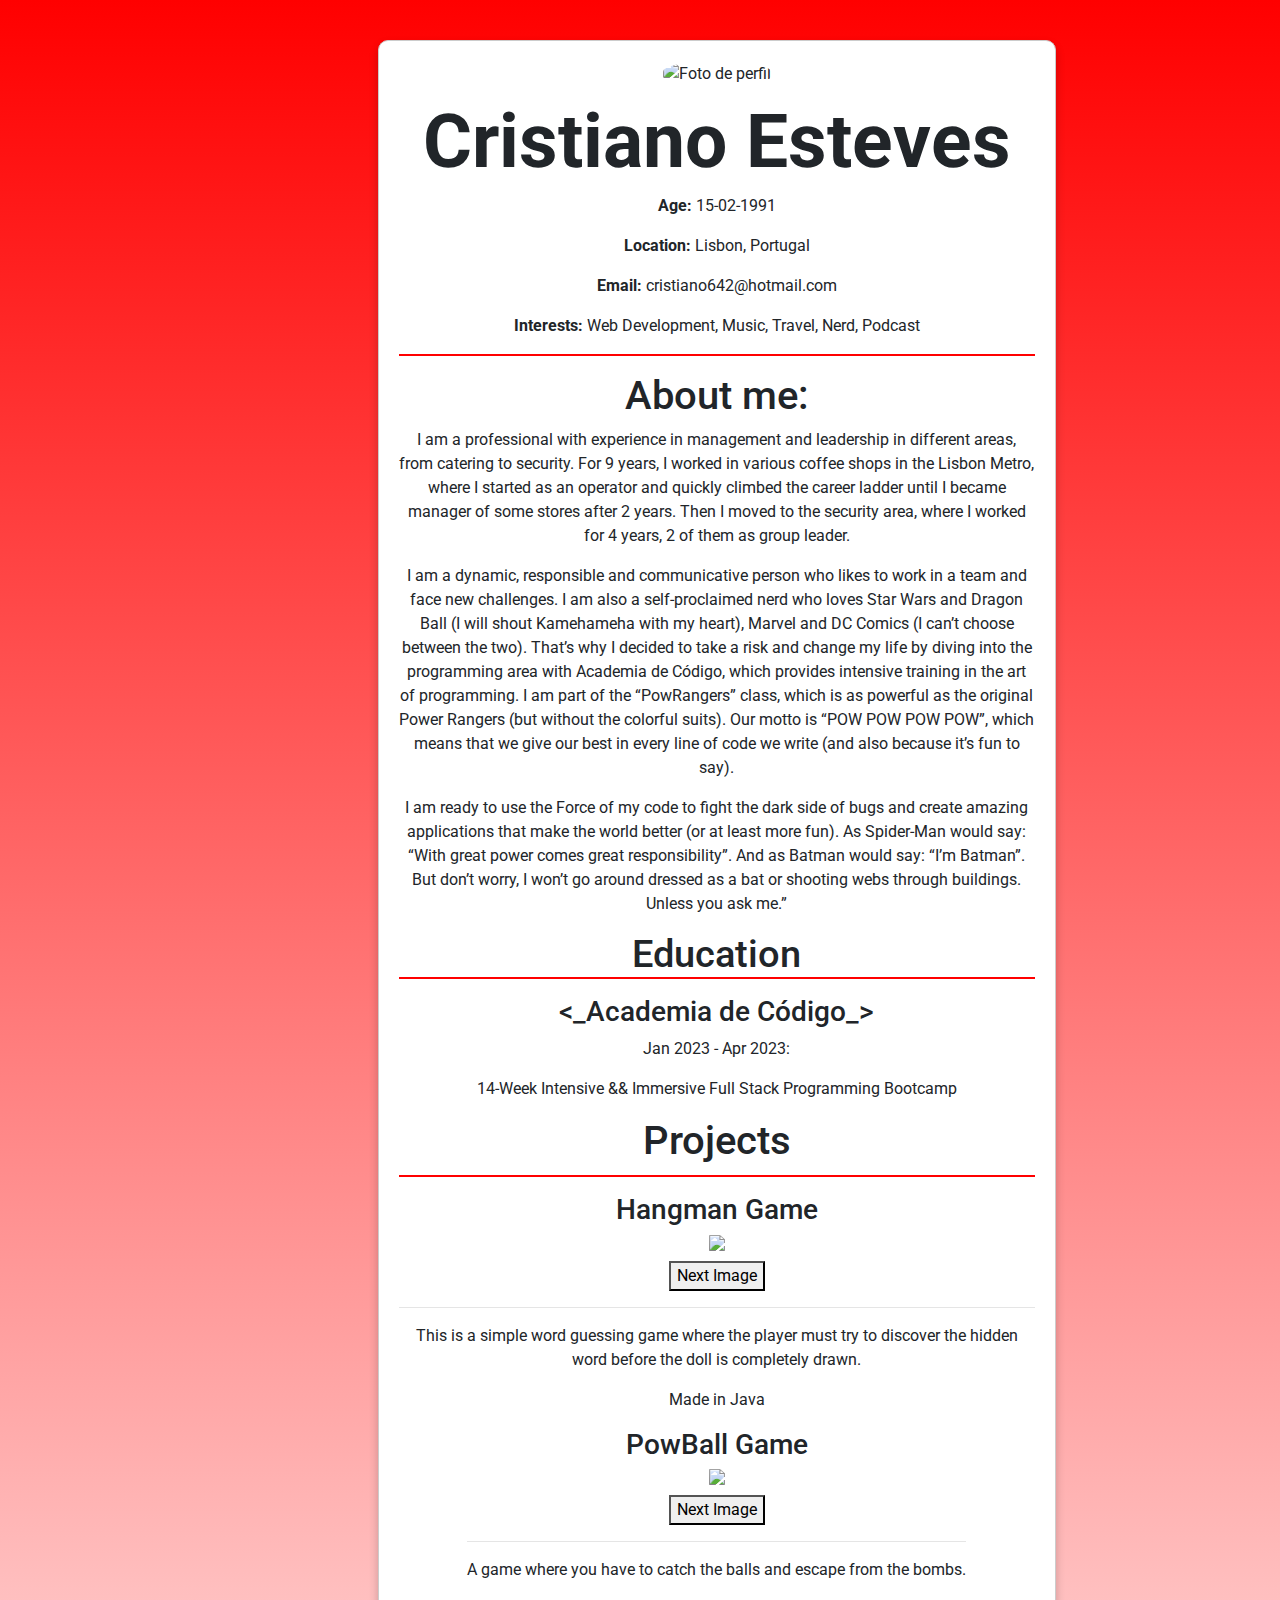
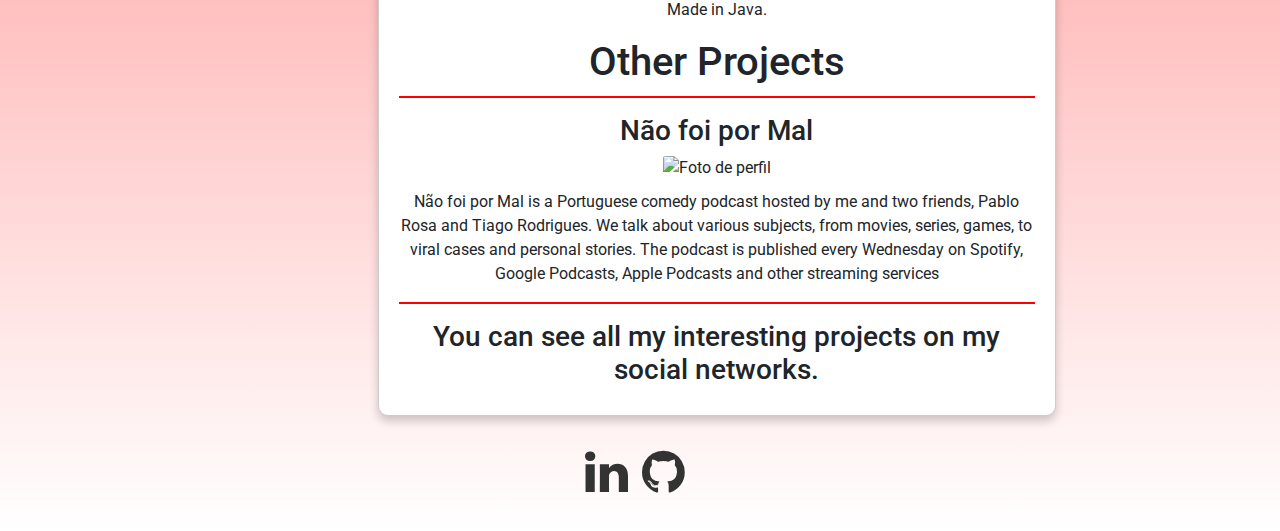
==== Profile/index.html @ 27ace318 "Update index.html" ====
<!DOCTYPE html>
<html lang="en">

<head>
    <meta charset="UTF-8">
    <meta http-equiv="X-UA-Compatible" content="IE=edge">
    <meta name="viewport" content="width=device-width, initial-scale=1.0">
    <title>Cristiano Esteves Profile Page</title>
    <link rel="apple-touch-icon" sizes="180x180" href="/resource/peky32x32.png">
    <link rel="icon" type="image/png" sizes="32x32" href="/resource/peky32x32.png">
    <link rel="icon" type="image/png" sizes="16x16" href="/resource/peky32x32.png">
    <link rel="manifest" href="/site.webmanifest">
    <link rel="stylesheet" href="https://stackpath.bootstrapcdn.com/bootstrap/4.5.2/css/bootstrap.min.css">
    <link rel="stylesheet" href="https://cdnjs.cloudflare.com/ajax/libs/font-awesome/4.7.0/css/font-awesome.min.css">
    <link rel="stylesheet" href="style.css">
    <link rel="preconnect" href="https://fonts.googleapis.com">
    <link rel="preconnect" href="https://fonts.gstatic.com" crossorigin>
    <link href="https://fonts.googleapis.com/css2?family=Roboto:wght@400;700&display=swap" rel="stylesheet">
    <style src="/coolThings.js"></style>
</head>

<body>
    <div class="container">
        <div class="row">
            <div class="col-md-6 offset-md-3">
                <div class="profile-card">
                    <img src="/resource/crisPhoto.jpg" alt="Foto de perfil" class="profile-image">
                    <h1 class="profile-name">Cristiano Esteves</h1>
                    <p class="profile-info"><strong>Age:</strong> 15-02-1991</p>
                    <p class="profile-info"><strong>Location:</strong> Lisbon, Portugal</p>
                    <p class="profile-info"><strong>Email:</strong> cristiano642@hotmail.com</p>
                    <p class="profile-info"><strong>Interests:</strong> Web Development, Music, Travel, Nerd, Podcast
                    </p>
                    <p class="profile-bio">
                    <h1>About me:</h1>
                    <p>I am a professional with experience in management and leadership in different areas, from
                        catering to security. For 9 years, I worked in various coffee shops in the Lisbon Metro, where I
                        started as an operator and quickly climbed the career ladder until I became manager of some
                        stores after 2 years. Then I moved to the security area, where I worked for 4 years, 2 of them
                        as group leader.</p>
                    <p>I am a dynamic, responsible and communicative person who likes to work in a team and face new
                        challenges. I am also a self-proclaimed nerd who loves Star Wars and Dragon Ball (I will shout
                        Kamehameha with my heart), Marvel and DC Comics (I can’t choose between the two). That’s why I
                        decided to take a risk and change my life by diving into the programming area with Academia de
                        Código, which provides intensive training in the art of programming. I am part of the
                        “PowRangers” class, which is as powerful as the original Power Rangers (but without the colorful
                        suits). Our motto is “POW POW POW POW”, which means that we give our best in every line of code
                        we write (and also because it’s fun to say).</p>
                    <p>I am ready to use the Force of my code to fight the dark side of bugs and create amazing
                        applications that make the world better (or at least more fun). As Spider-Man would say: “With
                        great power comes great responsibility”. And as Batman would say: “I’m Batman”. But don’t worry,
                        I won’t go around dressed as a bat or shooting webs through buildings. Unless you ask me.”</p>
                    <h4 class="profile-education">Education</h4>
                    <p class="profile-education-list">
                    <h3>
                        <_​Academia de Código_>
                    </h3>
                    <p>Jan 2023 - Apr 2023:</p>
                    <p>14-Week Intensive && Immersive Full Stack Programming Bootcamp</p>    
                    <h1>Projects</h1>
                        
                    <p class="profile-bio"></p>
                    <div id="project">
                        <h3>Hangman Game</h3>
                        <img id="hangman-image" src="/resource/hangman.png">
                        <button id="hangman-button">Next Image</button>
                        <div id="project-description">
                          <hr></hr>
                          <p>This is a simple word guessing game where the player must try to discover the hidden word before the doll is completely drawn.</p>
                          <p>Made in Java</p>
                        </div>
                      </div>
                      
                      <div id="powball-project">
                        <h3>PowBall Game</h3>
                        <img id="powball-image" src="/resource/Powball.png">
                        <button id="powball-button">Next Image</button>
                        <div id="project-description">
                            <hr></hr>
                          <p>A game where you have to catch the balls and escape from the bombs.</p>
                          <p>Made in Java.</p>
                        </div>
                      </div>
                    <h1>Other Projects</h1>
                    <p class="profile-bio"></p>
                    <h3>Não foi por Mal</h3>
                    <img src="/resource/nfpmPhoto.jpg" alt="Foto de perfil" class="projects-image">
                    <div id="project-description">
                    <p>Não foi por Mal is a Portuguese comedy podcast hosted by me and two friends, Pablo Rosa and Tiago
                        Rodrigues. We talk about various subjects, from movies, series, games, to viral cases and
                        personal stories. The podcast is published every Wednesday on Spotify, Google Podcasts, Apple
                        Podcasts and other streaming services</p>
                    </div>
                    <p class="profile-bio"></p>
                    <h3 class="profile-social-info">You can see all my interesting projects on my social networks.</h3>
                </div>
                <div class="profile-social">
                    <a href="https://www.linkedin.com/in/cristianoe-dev/" title="LinkedIn"><i
                            class="fa fa-linkedin"></i></a>
                    <a href="https://github.com/Cristiano642" title="GitHub"><i class="fa fa-github"></i></a>
                </div>
            </div>
        </div>
    </div>
    </div>
    <script src="/coolThings.js"></script>
</body>

</html>
---- Profile/style.css ----
body {
  background-image: linear-gradient(red,white);
  text-align: center;
  font-family: 'Roboto', sans-serif;
  margin: 0;
  padding: 0;
}
.container {
  display: flex;
  justify-content: center; 
  align-items: center; 
}

.profile-card {
  margin: 20px;
  padding: 20px;
  border: 1px solid #ccc;
  border-radius: 10px;
  box-shadow: 0 5px 10px rgba(0,0,0,0.2); 
  background-color: white; 
  width: 120%;
}

.profile-image {
  width: 300px;
  height: 300px;
  border-radius: 40%;
  object-fit: cover;
}
.projects-image {
  max-width: 100%;
  max-height: 300px;
  border-radius: 5%;
  object-fit: cover;
  margin-bottom: 10px;
}
.projects-image {
  max-width: 100%;
  max-height: 300px;
  border-radius: 5%;
  object-fit: cover;
  margin-bottom: 10px;
}

.profile-bio,
.profile-education {
  font-size: 38px;
  margin-top: 10px;
  border-bottom: 2px solid red; 
}
.profile-name {
  font-size: 75px;
  font-weight: bold;
  margin-top: 10px;
}

.profile-bio {
  font-size: 18px;
  margin-top: 10px;
}

.profile-social {
  margin-top: 10px;
  align-items: center;
}

.profile-social a {
  color: #333;
  margin-right: 10px;
  font-size: 50px;
}

.profile-social a:hover {
  color: #007bff;
}

.container {
  max-width: 1200px;
  margin: 0 auto;
  padding: 20px;
}

.img-container {
  max-width: 100%;
}

.img-container img {
  max-width: 100%;
  height: auto;
}

.text-container {
  max-width: 100%;
}
#project {
  display: flex;
  flex-direction: column;
  align-items: center;
}
#project {
  display: flex;
  flex-direction: column;
  align-items: center;
}

#hangman-image {
  max-width: 100%;
  height: auto;
  border-radius: 5%;
  object-fit: cover;
  margin-bottom: 10px;
}

#powball-project {
  display: flex;
  flex-direction: column;
  align-items: center;
}

#powball-image {
  max-width: 100%;
  height: auto;
  border-radius: 5%;
  object-fit: cover;
  margin-bottom: 10px;
}

#powball-project #project-description {
  text-align: center;
}
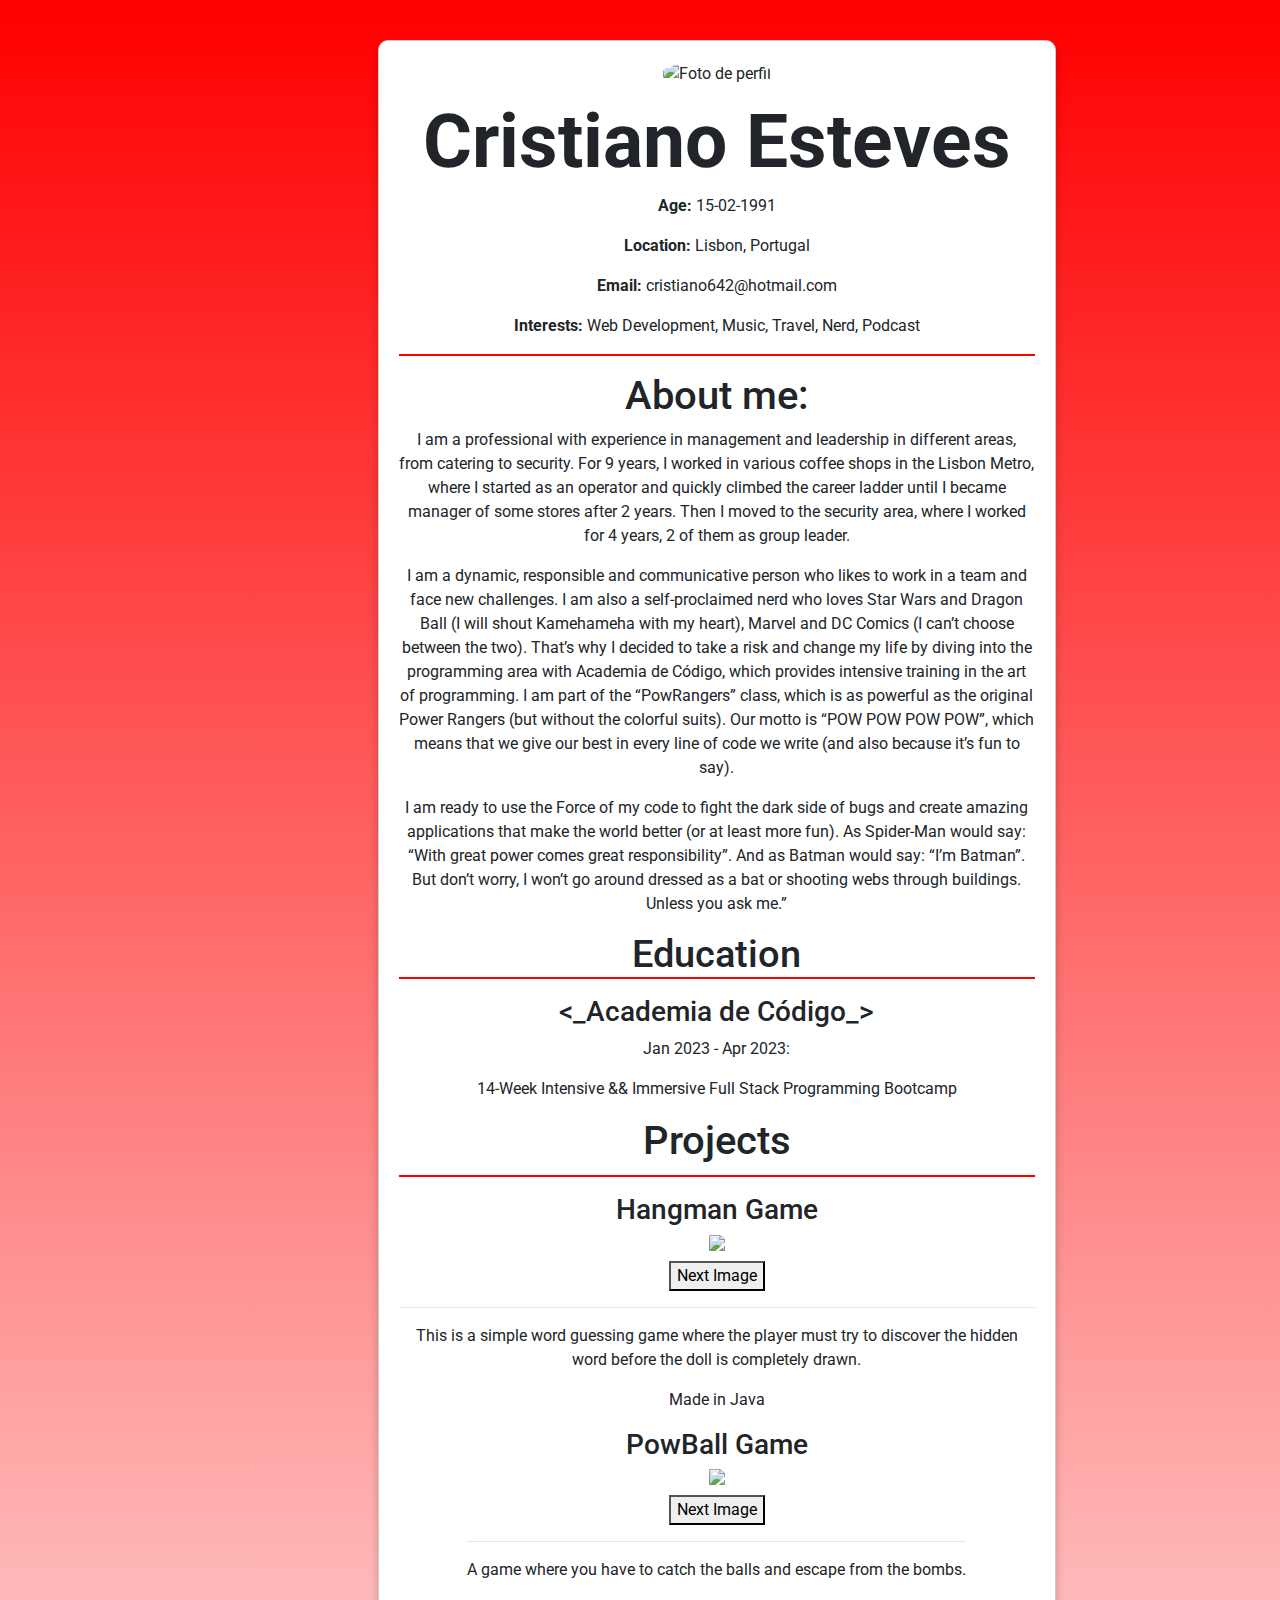
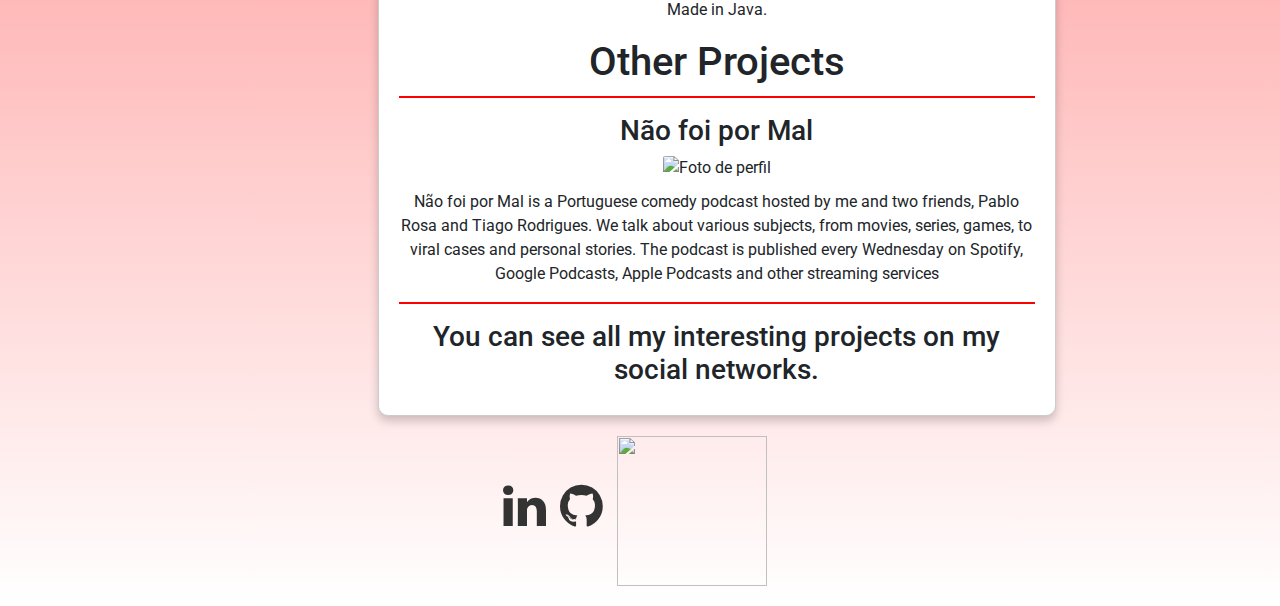
==== commit a1c03770: "Update index.html" ====
--- a/Profile/index.html
+++ b/Profile/index.html
@@ -95,9 +95,9 @@
                     <h3 class="profile-social-info">You can see all my interesting projects on my social networks.</h3>
                 </div>
                 <div class="profile-social">
-                    <a href="https://www.linkedin.com/in/cristianoe-dev/" title="LinkedIn"><i
-                            class="fa fa-linkedin"></i></a>
+                    <a href="https://www.linkedin.com/in/cristianoe-dev/" title="LinkedIn"><i class="fa fa-linkedin"></i></a>       
                     <a href="https://github.com/Cristiano642" title="GitHub"><i class="fa fa-github"></i></a>
+                    <a href="/resource/peky.png"><img src="/resource/peky-rem.png" alt="" width="150" height="150"></a>
                 </div>
             </div>
         </div>
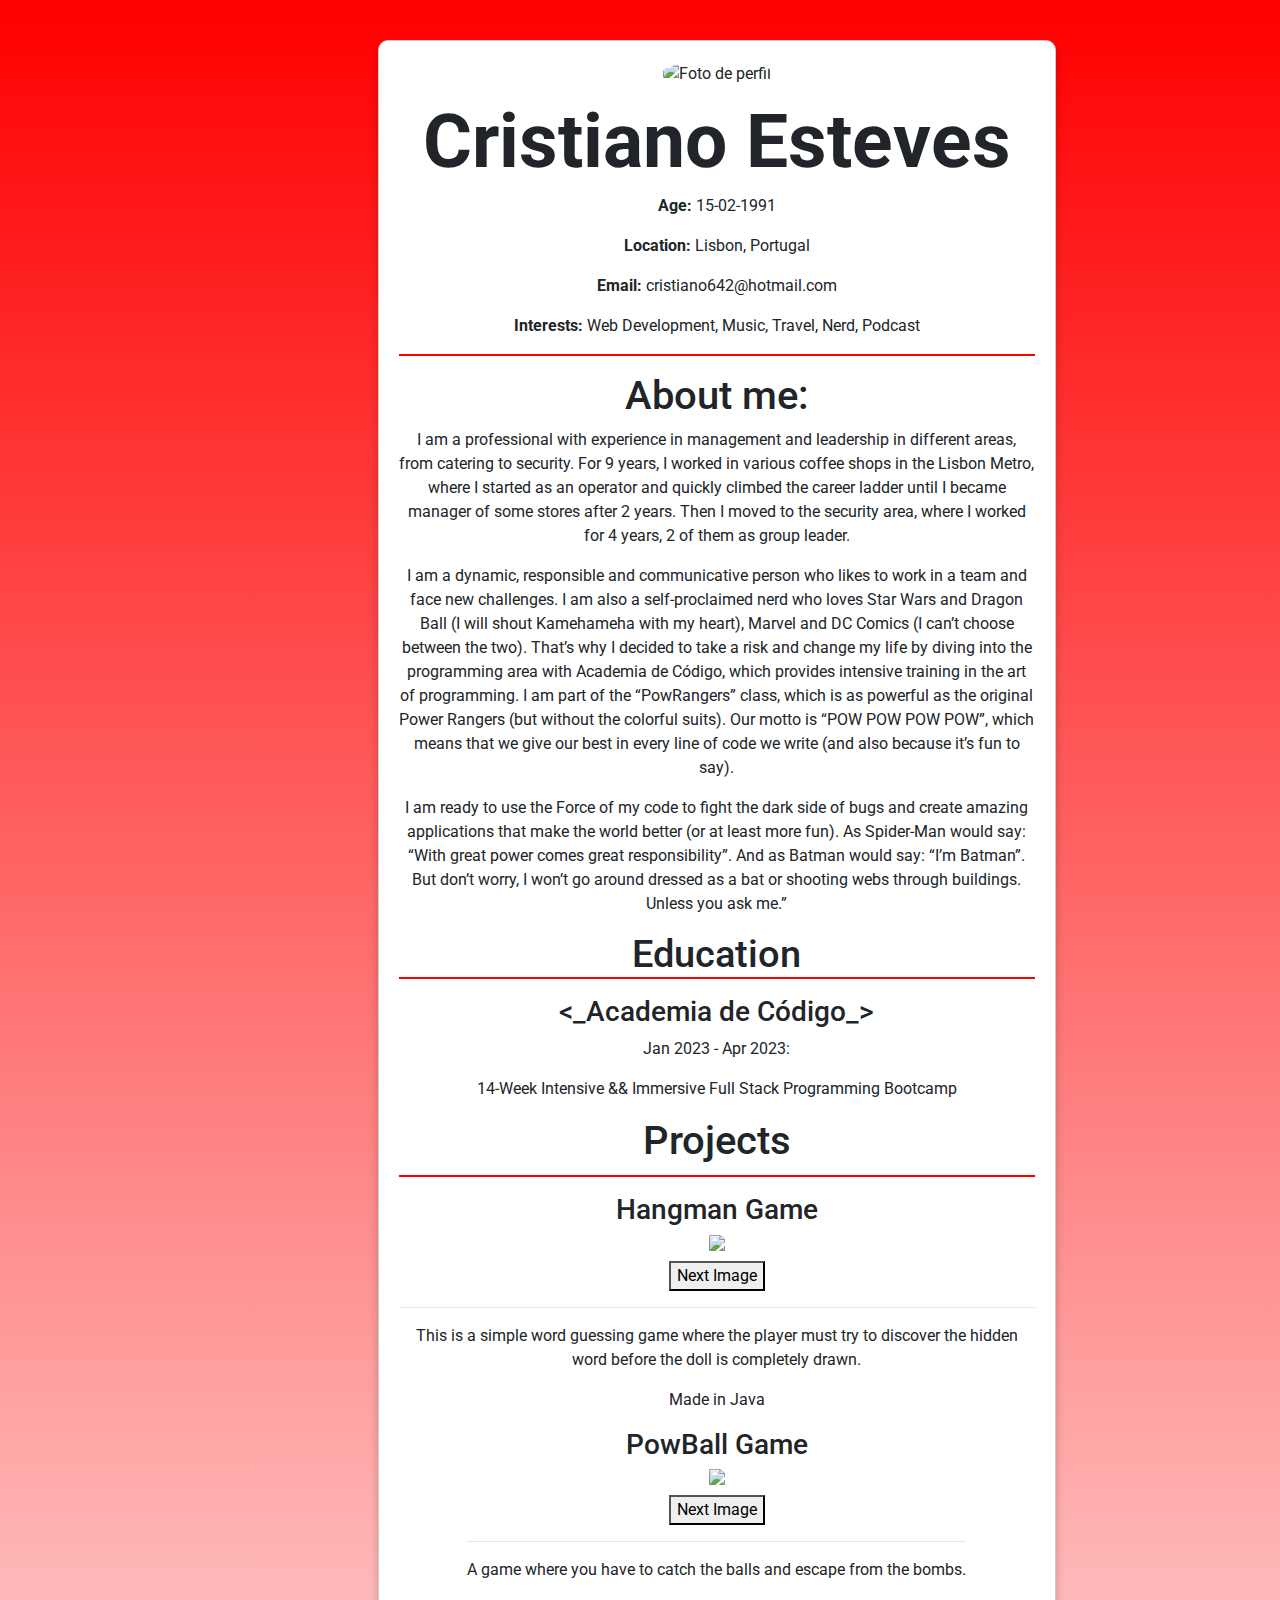
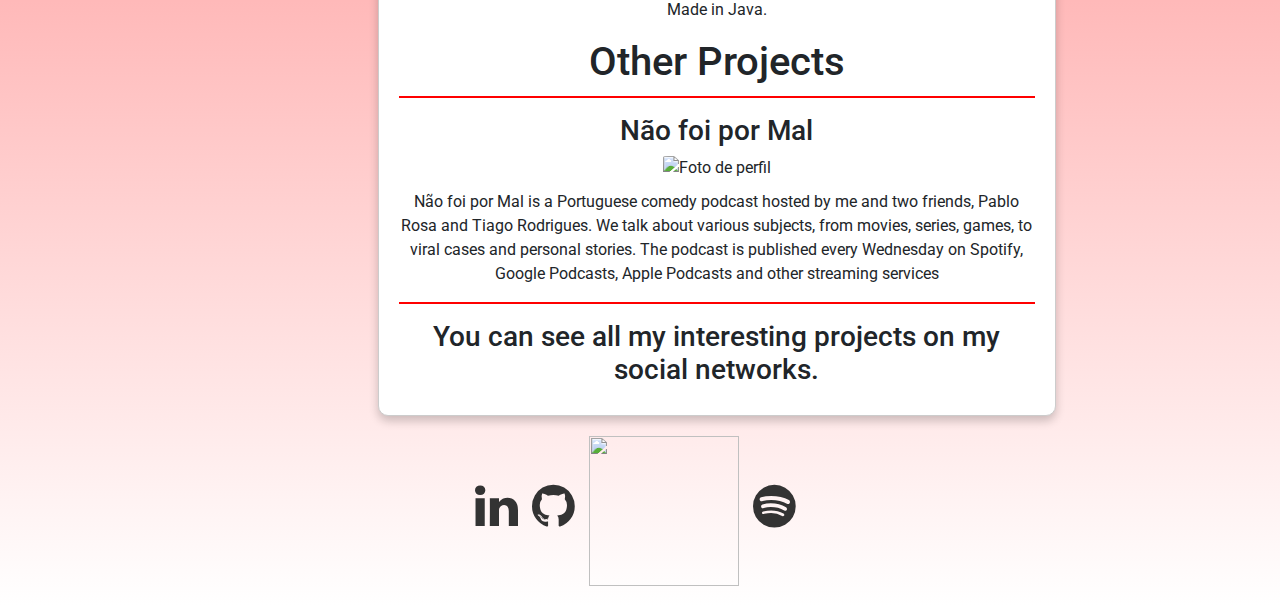
==== commit 2574e957: "Update index.html" ====
--- a/Profile/index.html
+++ b/Profile/index.html
@@ -16,7 +16,6 @@
     <link rel="preconnect" href="https://fonts.googleapis.com">
     <link rel="preconnect" href="https://fonts.gstatic.com" crossorigin>
     <link href="https://fonts.googleapis.com/css2?family=Roboto:wght@400;700&display=swap" rel="stylesheet">
-    <style src="/coolThings.js"></style>
 </head>
 
 <body>
@@ -98,6 +97,7 @@
                     <a href="https://www.linkedin.com/in/cristianoe-dev/" title="LinkedIn"><i class="fa fa-linkedin"></i></a>       
                     <a href="https://github.com/Cristiano642" title="GitHub"><i class="fa fa-github"></i></a>
                     <a href="/resource/peky.png"><img src="/resource/peky-rem.png" alt="" width="150" height="150"></a>
+                    <a href="https://open.spotify.com/show/4ibRw3unUvCYvK0RNx3aZR" title="Spotify"><i class="fa fa-spotify"></i></a>
                 </div>
             </div>
         </div>
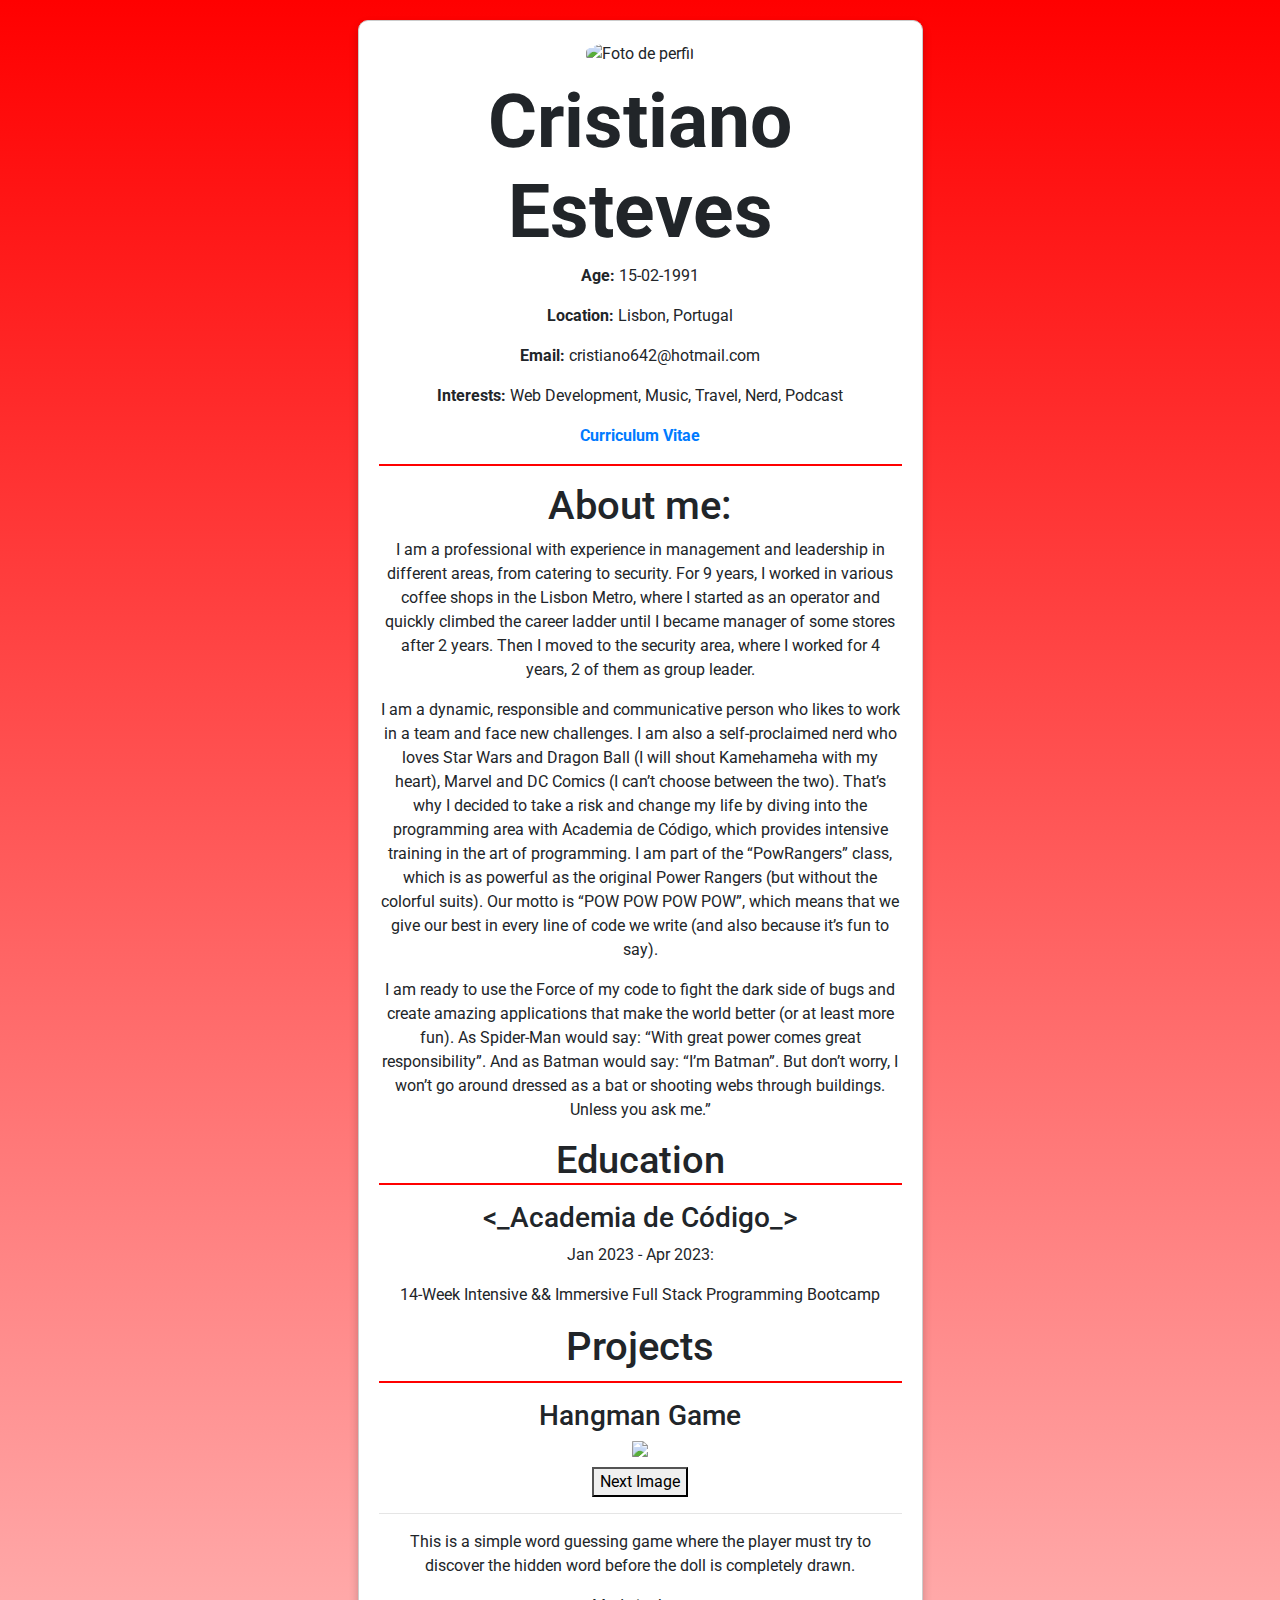
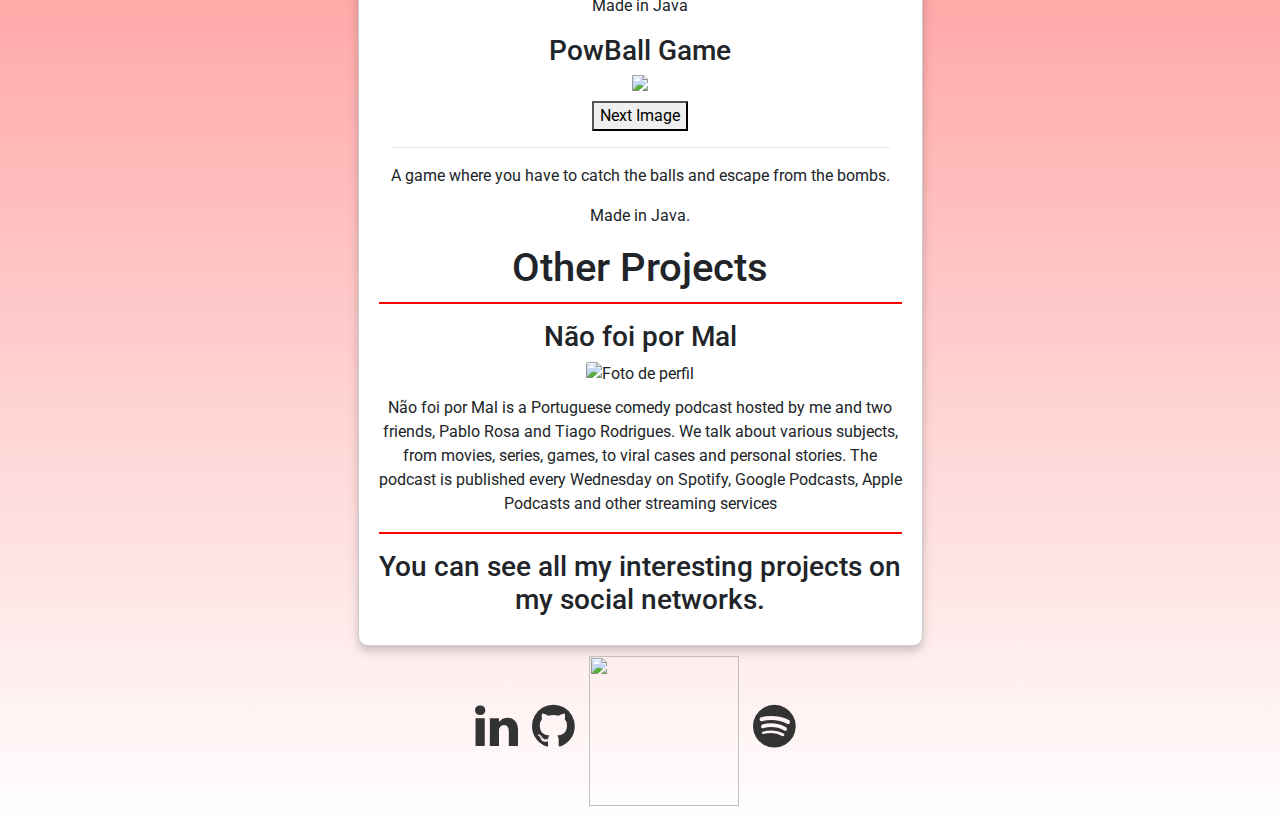
==== commit 4aa7dc9a: "Update index.html" ====
--- a/Profile/index.html
+++ b/Profile/index.html
@@ -29,6 +29,9 @@
                     <p class="profile-info"><strong>Location:</strong> Lisbon, Portugal</p>
                     <p class="profile-info"><strong>Email:</strong> cristiano642@hotmail.com</p>
                     <p class="profile-info"><strong>Interests:</strong> Web Development, Music, Travel, Nerd, Podcast
+                        <a href="/resource/CristianoEsteves.pdf">
+                            <p class="profile-info"><strong>Curriculum Vitae</strong>
+                        </a>
                     </p>
                     <p class="profile-bio">
                     <h1>About me:</h1>
--- a/Profile/style.css
+++ b/Profile/style.css
@@ -12,13 +12,12 @@
 }
 
 .profile-card {
-  margin: 20px;
   padding: 20px;
   border: 1px solid #ccc;
   border-radius: 10px;
   box-shadow: 0 5px 10px rgba(0,0,0,0.2); 
   background-color: white; 
-  width: 120%;
+  width: 100%;
 }
 
 .profile-image {
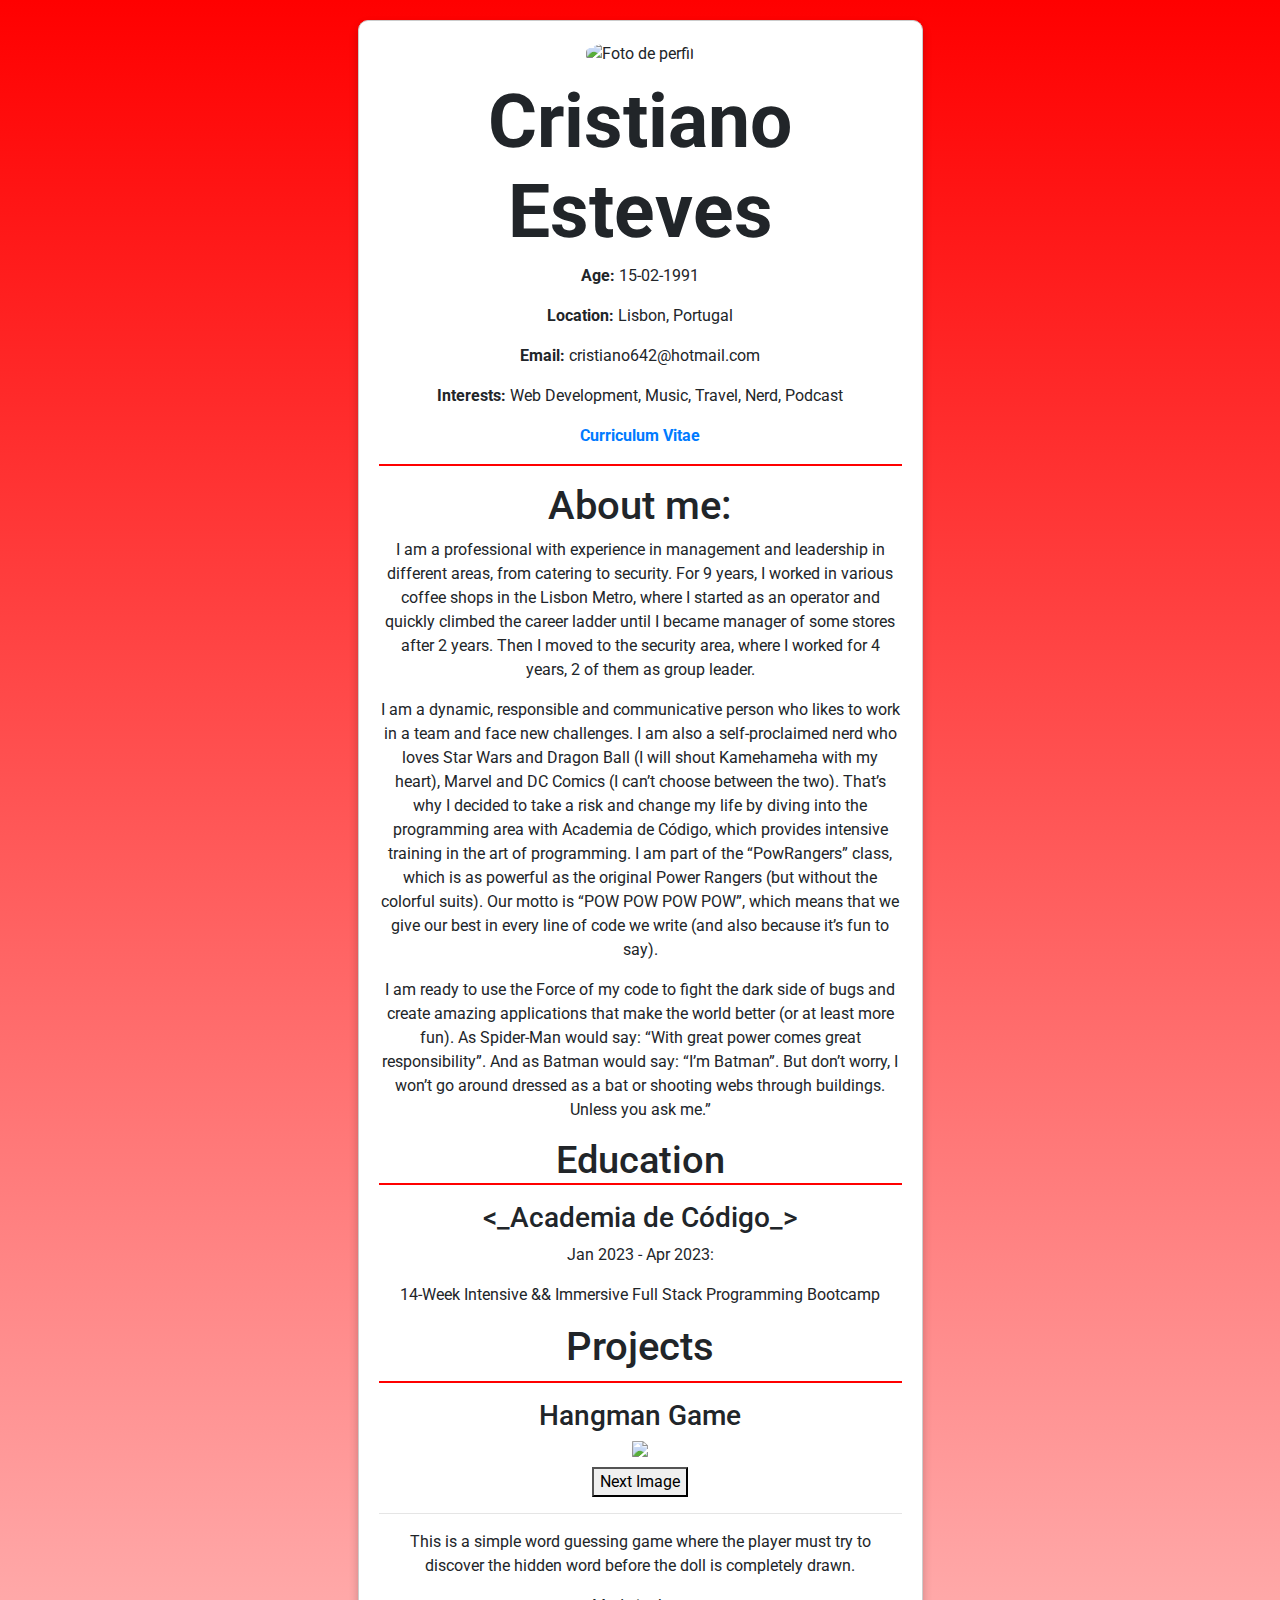
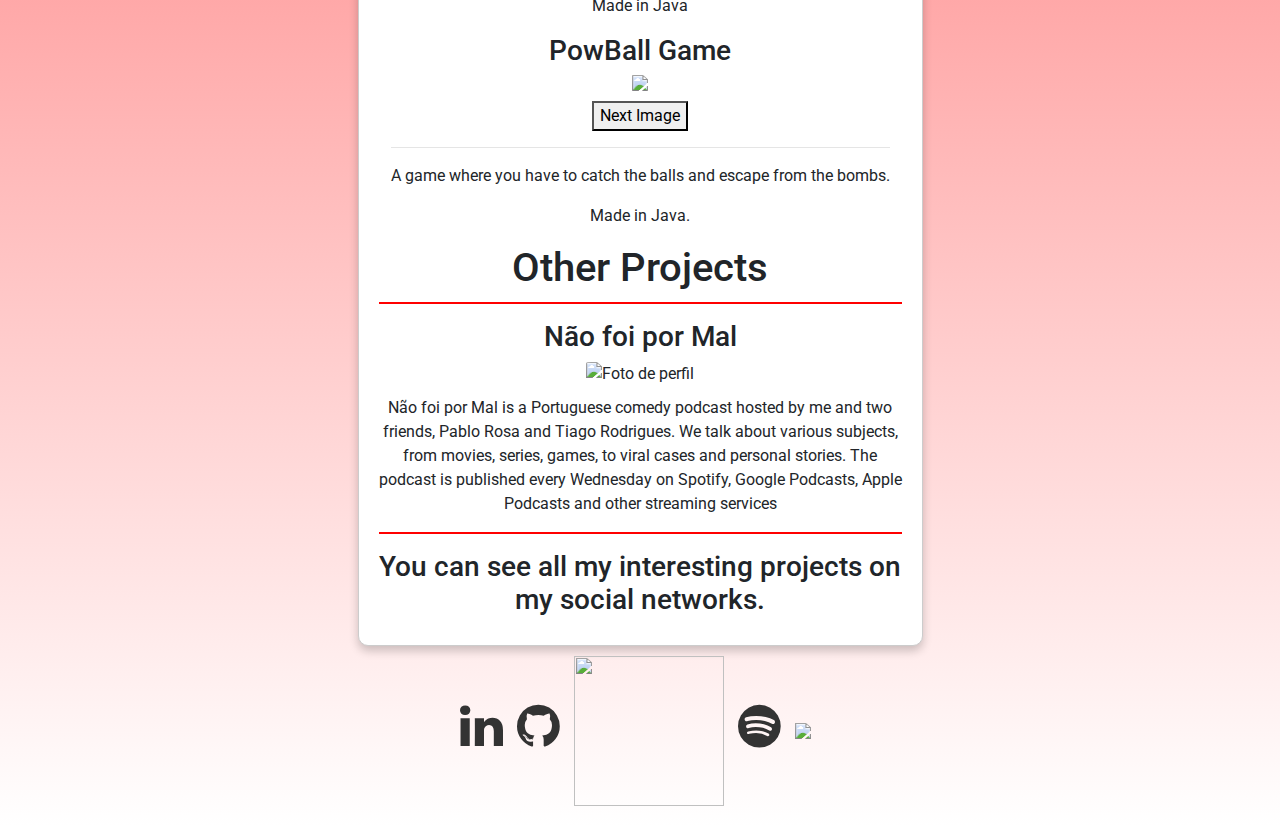
==== commit 08135d1a: "Update index.html" ====
--- a/Profile/index.html
+++ b/Profile/index.html
@@ -101,6 +101,7 @@
                     <a href="https://github.com/Cristiano642" title="GitHub"><i class="fa fa-github"></i></a>
                     <a href="/resource/peky.png"><img src="/resource/peky-rem.png" alt="" width="150" height="150"></a>
                     <a href="https://open.spotify.com/show/4ibRw3unUvCYvK0RNx3aZR" title="Spotify"><i class="fa fa-spotify"></i></a>
+                    <a href="resource/CristianoEsteves.pdf"><img src="/resource/cv.png"/></a>
                 </div>
             </div>
         </div>
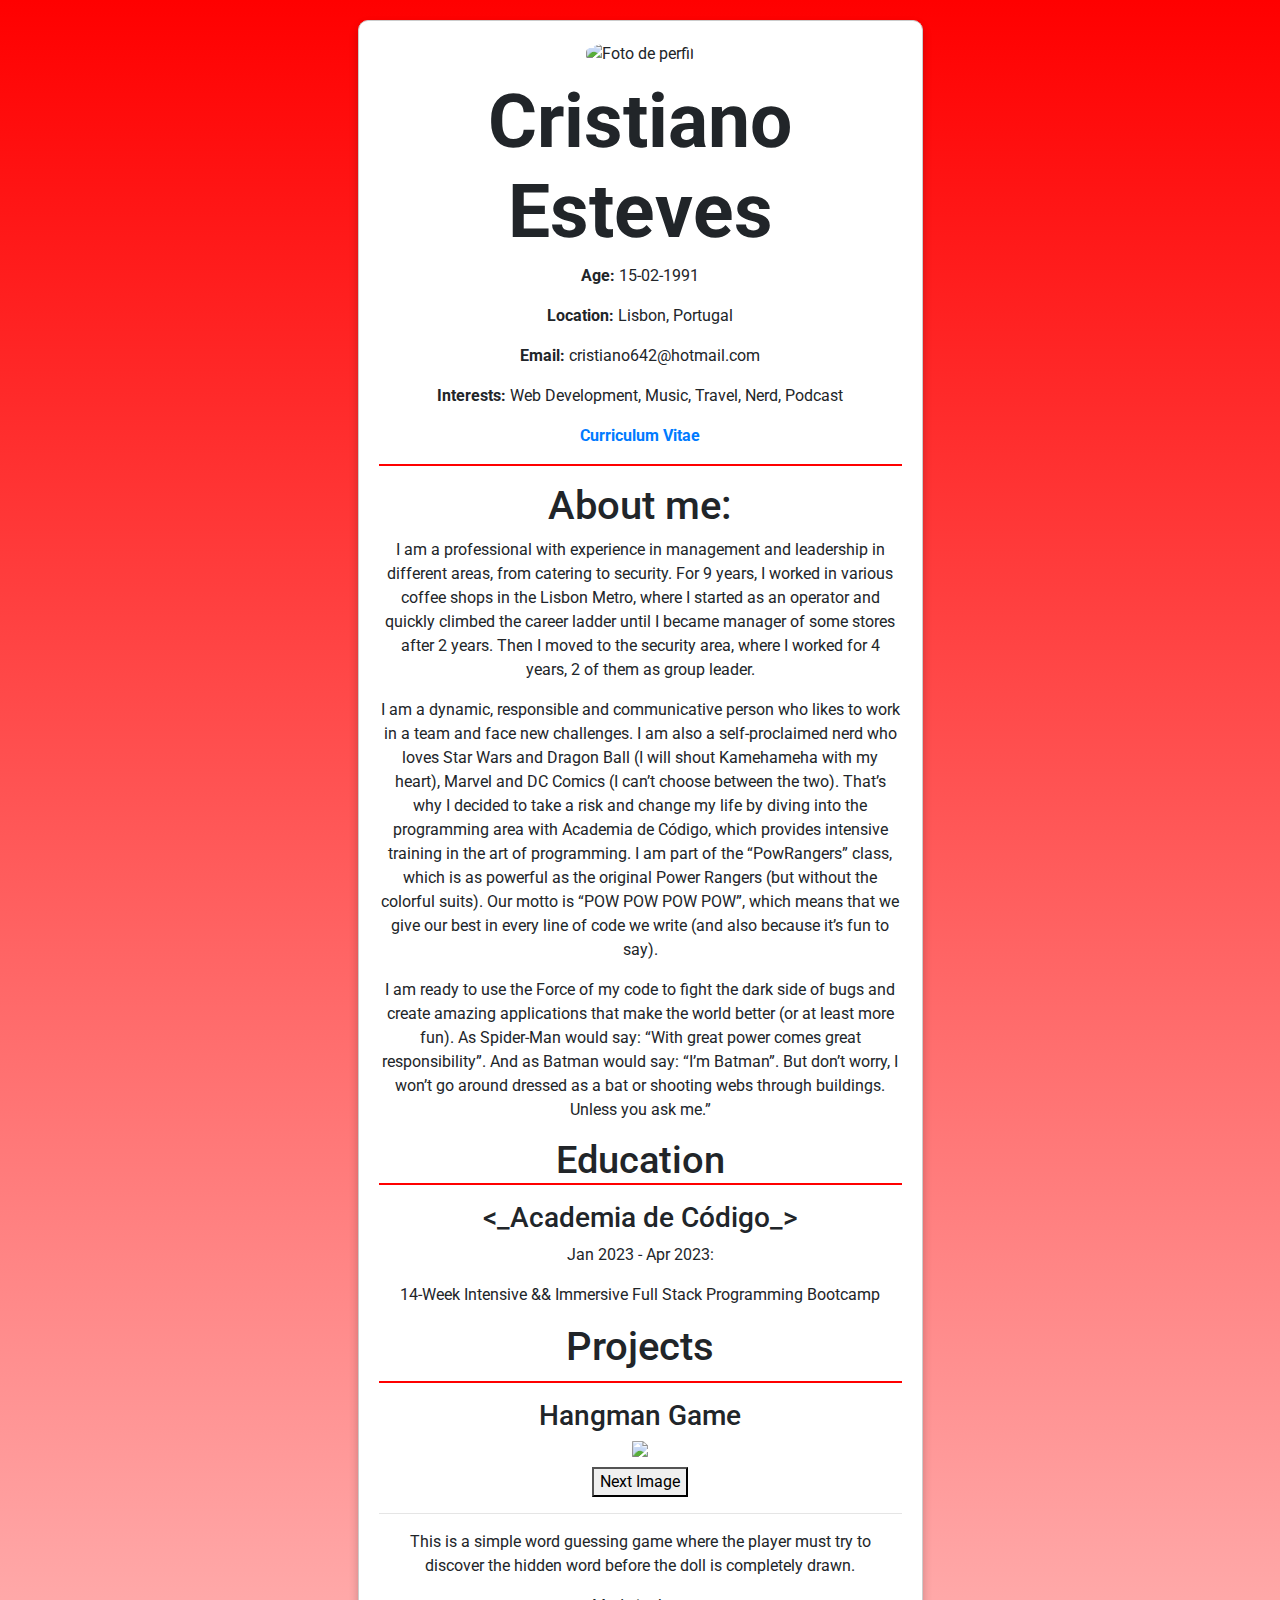
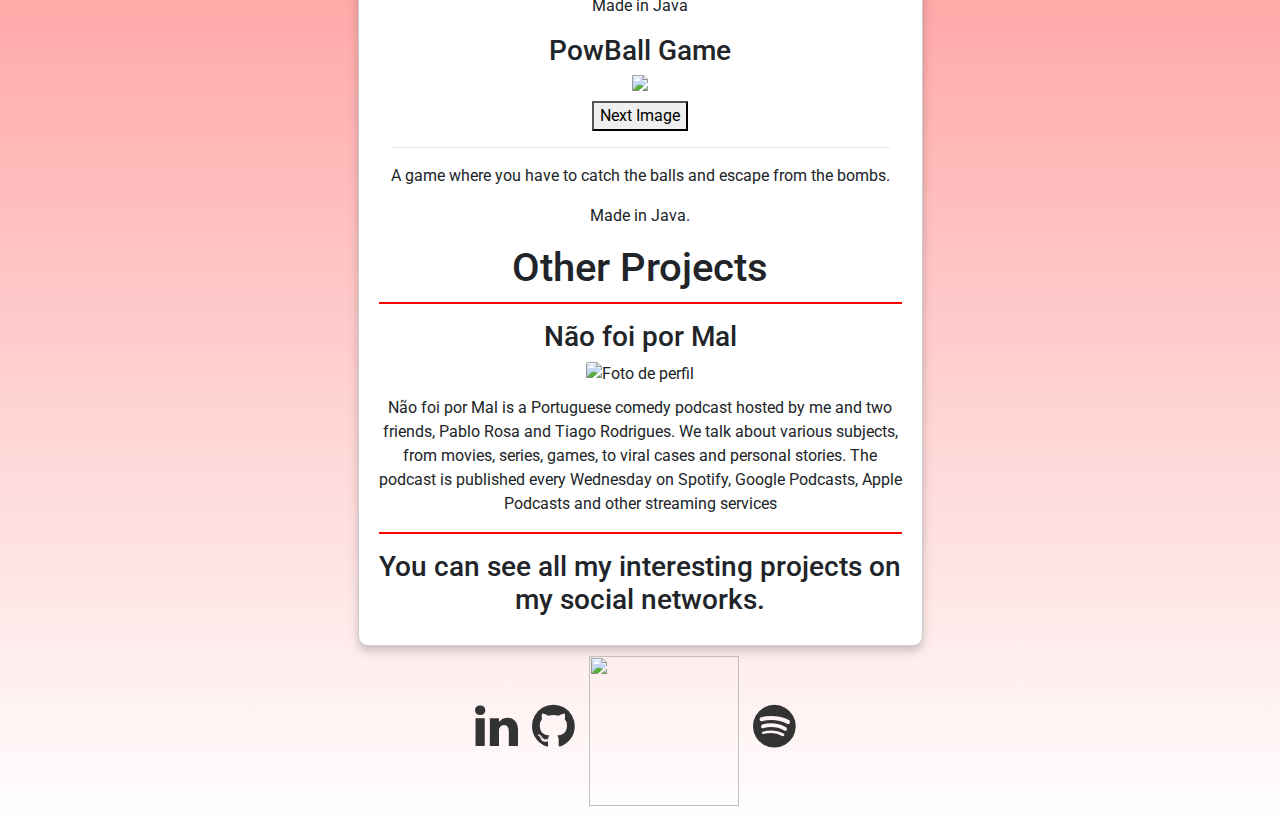
==== commit 0398eed6: "Update index.html" ====
--- a/Profile/index.html
+++ b/Profile/index.html
@@ -101,7 +101,6 @@
                     <a href="https://github.com/Cristiano642" title="GitHub"><i class="fa fa-github"></i></a>
                     <a href="/resource/peky.png"><img src="/resource/peky-rem.png" alt="" width="150" height="150"></a>
                     <a href="https://open.spotify.com/show/4ibRw3unUvCYvK0RNx3aZR" title="Spotify"><i class="fa fa-spotify"></i></a>
-                    <a href="resource/CristianoEsteves.pdf"><img src="/resource/cv.png"/></a>
                 </div>
             </div>
         </div>
